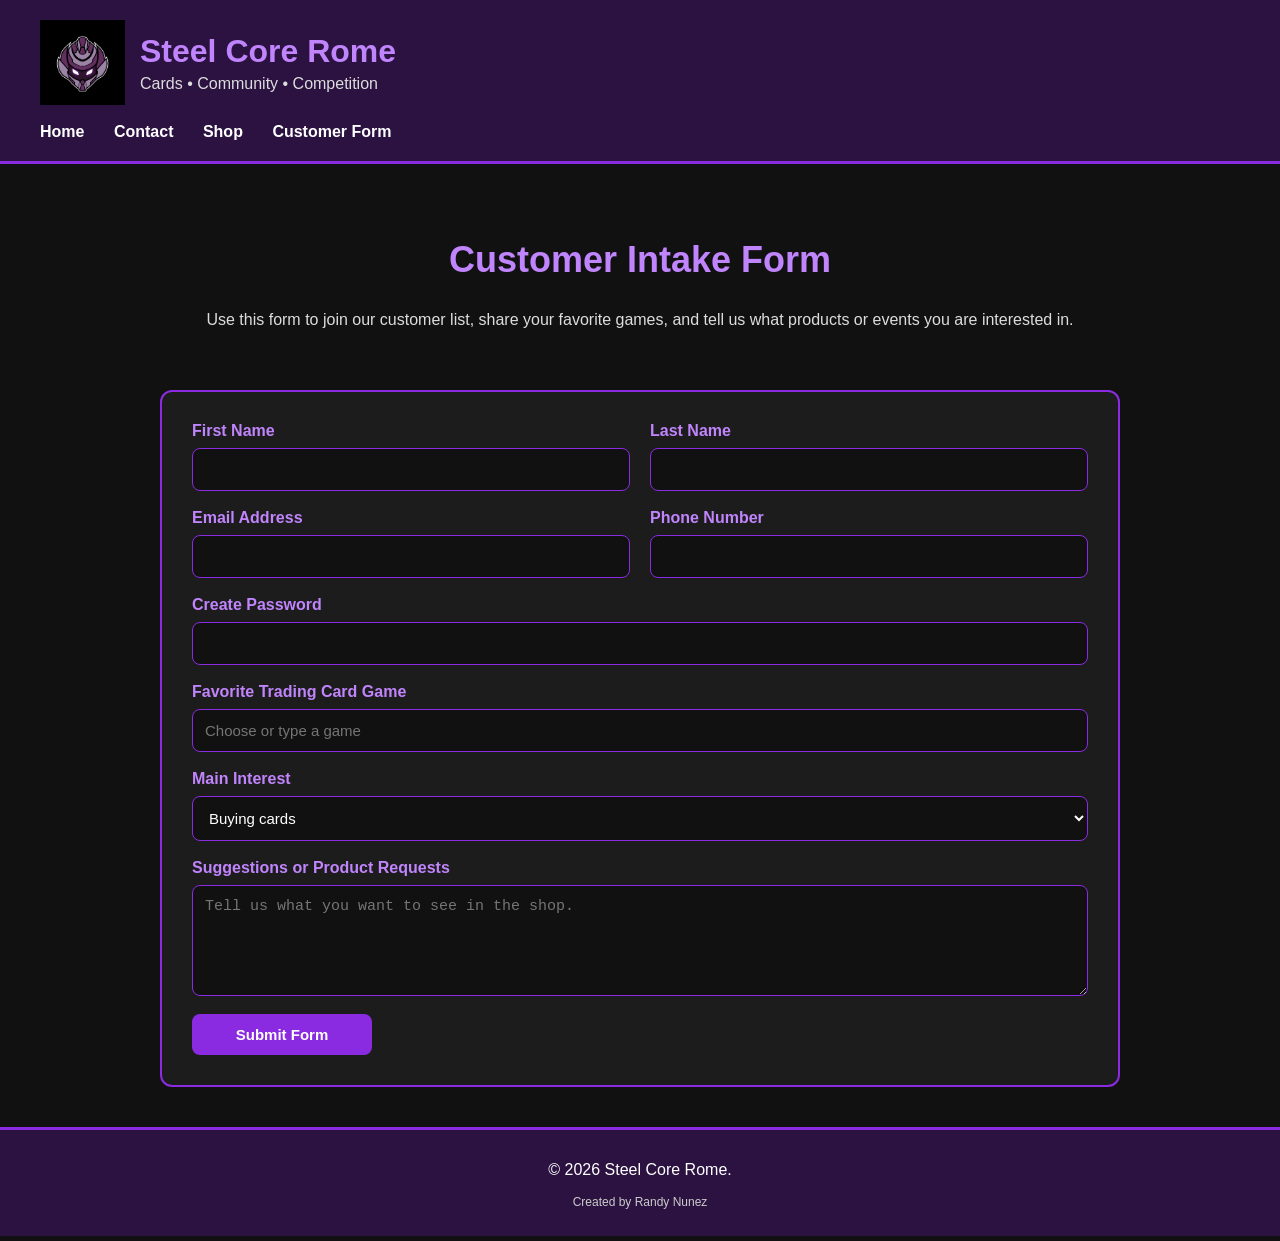
==== customer_form.html @ be0aacf9 "Rename Customer Form to customer_form.html" ====
<!-- Randy Nunez -->
<!DOCTYPE html>
<html lang="en">

<head>
    <meta charset="UTF-8">
    <meta name="viewport" content="width=device-width, initial-scale=1.0">
    <title>Steel Core Rome - Customer Form</title>
    <link rel="stylesheet" href="style.css">
</head>

<body>

    <header>
        <div class="logo-section">
            <img src="logo.jpeg" alt="Steel Core Rome Logo" class="logo">

            <div>
                <h1>Steel Core Rome</h1>
                <p class="tagline">Cards • Community • Competition</p>
            </div>
        </div>

        <nav>
            <a href="index.html">Home</a>
            <a href="problem2_contact.html">Contact</a>
            <a href="problem3_items.html">Shop</a>
            <a href="customer_form.html">Customer Form</a>
        </nav>
    </header>

    <main>
        <section class="form-hero">
            <h2>Customer Intake Form</h2>
            <p>
                Use this form to join our customer list, share your favorite games,
                and tell us what products or events you are interested in.
            </p>
        </section>

        <section class="form-section">
            <form action="#" method="post">
                <div class="form-row">
                    <div class="form-group">
                        <label for="first-name">First Name</label>
                        <input type="text" id="first-name" name="first-name" required>
                    </div>

                    <div class="form-group">
                        <label for="last-name">Last Name</label>
                        <input type="text" id="last-name" name="last-name" required>
                    </div>
                </div>

                <div class="form-row">
                    <div class="form-group">
                        <label for="email">Email Address</label>
                        <input type="email" id="email" name="email" required>
                    </div>

                    <div class="form-group">
                        <label for="phone">Phone Number</label>
                        <input type="tel" id="phone" name="phone">
                    </div>
                </div>

                <div class="form-group">
                    <label for="password">Create Password</label>
                    <input type="password" id="password" name="password" required>
                </div>

                <div class="form-group">
                    <label for="favorite-game">Favorite Trading Card Game</label>
                    <input list="tcg-list" id="favorite-game" name="favorite-game" placeholder="Choose or type a game">

                    <datalist id="tcg-list">
                        <option value="Pokemon">
                        <option value="Magic: The Gathering">
                        <option value="Yu-Gi-Oh!">
                        <option value="Final Fantasy TCG">
                        <option value="One Piece Card Game">
                        <option value="Disney Lorcana">
                    </datalist>
                </div>

                <div class="form-group">
                    <label for="interest">Main Interest</label>
                    <select id="interest" name="interest">
                        <option value="buying">Buying cards</option>
                        <option value="selling">Selling or trading cards</option>
                        <option value="events">Playing in events</option>
                        <option value="collecting">Collecting graded cards</option>
                    </select>
                </div>

                <div class="form-group">
                    <label for="suggestion">Suggestions or Product Requests</label>
                    <textarea id="suggestion" name="suggestion" rows="5" placeholder="Tell us what you want to see in the shop."></textarea>
                </div>

                <input type="submit" value="Submit Form" class="submit-button">
            </form>
        </section>
    </main>

    <footer>
        <p>&copy; 2026 Steel Core Rome.</p>
        <p class="student-name">Created by Randy Nunez</p>
    </footer>

</body>

</html>
---- style.css ----
/* Randy Nunez */

body {
    margin: 0;
    font-family: Arial, sans-serif;
    background-color: #111111;
    color: white;
}

/* HEADER */

header {
    background-color: #2b1240;
    padding: 20px 40px;
    border-bottom: 3px solid #8a2be2;
}

.logo-section {
    display: flex;
    align-items: center;
    gap: 15px;
}

.logo {
    width: 85px;
    height: auto;
}

h1 {
    margin: 0;
    color: #c084fc;
}

.tagline {
    margin: 5px 0 0 0;
    color: #dddddd;
}

/* NAVIGATION */

nav {
    margin-top: 18px;
}

nav a {
    color: white;
    text-decoration: none;
    margin-right: 25px;
    font-weight: bold;
}

nav a:hover {
    color: #c084fc;
}

/* HOME PAGE */

.hero {
    text-align: center;
    padding: 45px 20px;
}

.hero h2 {
    color: #c084fc;
    font-size: 38px;
    margin-bottom: 10px;
}

.hero p {
    font-size: 18px;
    color: #dddddd;
}

.site-link a {
    color: #c084fc;
}

.hero-image {
    width: 70%;
    margin-top: 25px;
    border-radius: 12px;
    border: 3px solid #8a2be2;
}

.video-section {
    width: 80%;
    margin: 0 auto 35px auto;
    text-align: center;
    background-color: #1c1c1c;
    border: 2px solid #8a2be2;
    border-radius: 12px;
    padding: 30px;
}

.video-section h2 {
    color: #c084fc;
}

.video-section p {
    color: #dddddd;
    font-size: 17px;
}

.video-section iframe {
    width: 100%;
    max-width: 800px;
    height: 450px;
    border: 3px solid #8a2be2;
    border-radius: 12px;
    margin-top: 20px;
}

.mission {
    width: 80%;
    margin: 0 auto 35px auto;
    background-color: #1c1c1c;
    border: 2px solid #8a2be2;
    border-radius: 12px;
    padding: 30px;
}

.mission h2 {
    color: #c084fc;
}

.features {
    width: 85%;
    margin: auto;
    display: flex;
    gap: 25px;
    padding-bottom: 40px;
}

.feature-box {
    flex: 1;
    background-color: #1c1c1c;
    border-left: 5px solid #8a2be2;
    border-radius: 10px;
    padding: 25px;
}

.feature-box h3 {
    color: #c084fc;
    margin-top: 0;
}

/* CONTACT PAGE */

.contact-hero,
.shop-title,
.form-hero {
    text-align: center;
    padding: 45px 20px;
}

.contact-hero h2,
.shop-title h2,
.form-hero h2 {
    color: #c084fc;
    font-size: 36px;
}

.contact-hero p,
.shop-title p,
.form-hero p {
    color: #dddddd;
}

.shop-section {
    width: 85%;
    margin: 0 auto 35px auto;
    background-color: #1c1c1c;
    border: 2px solid #8a2be2;
    border-radius: 12px;
    padding: 30px;
    display: flex;
    align-items: center;
    gap: 30px;
}

.shop-text {
    flex: 1;
}

.shop-text h2 {
    color: #c084fc;
}

.shop-section img {
    width: 40%;
    border-radius: 12px;
    border: 3px solid #8a2be2;
}

.contact-grid {
    width: 85%;
    margin: auto;
    display: grid;
    grid-template-columns: repeat(2, 1fr);
    gap: 25px;
}

.contact-card {
    background-color: #1c1c1c;
    border-left: 5px solid #8a2be2;
    border-radius: 10px;
    padding: 25px;
}

.contact-card h3 {
    color: #c084fc;
    margin-top: 0;
}

.contact-card iframe {
    width: 100%;
    height: 250px;
    border: 0;
    border-radius: 10px;
    margin-top: 15px;
}

.hours-card table {
    width: 100%;
    border-collapse: collapse;
    margin-top: 15px;
}

.hours-card th {
    background-color: #2b1240;
    color: #c084fc;
    padding: 10px;
    text-align: left;
}

.hours-card td {
    border: 1px solid #8a2be2;
    padding: 10px;
}

.operation-info {
    width: 85%;
    margin: 35px auto;
    background-color: #1c1c1c;
    border: 2px solid #8a2be2;
    border-radius: 12px;
    padding: 30px;
}

.operation-info h2 {
    color: #c084fc;
}

/* SHOP PAGE */

.product-columns {
    width: 90%;
    margin: auto;
    display: flex;
    gap: 25px;
    align-items: flex-start;
}

.category {
    flex: 1;
    background-color: #1c1c1c;
    border: 2px solid #8a2be2;
    border-radius: 12px;
    padding: 25px;
}

.category h3 {
    color: #c084fc;
    font-size: 22px;
    margin-top: 0;
    border-bottom: 2px solid #8a2be2;
    padding-bottom: 12px;
}

.category ul {
    list-style: none;
    padding: 0;
    margin: 0;
}

.category li {
    display: flex;
    justify-content: space-between;
    align-items: center;
    border-left: 5px solid #8a2be2;
    background-color: #151515;
    margin-top: 15px;
    padding: 14px 16px;
    border-radius: 10px;
}

.price {
    color: #c084fc;
    font-weight: bold;
}

/* CUSTOMER FORM PAGE */

.form-section {
    width: 70%;
    margin: 0 auto 40px auto;
    background-color: #1c1c1c;
    border: 2px solid #8a2be2;
    border-radius: 12px;
    padding: 30px;
}

.form-row {
    display: flex;
    gap: 20px;
}

.form-group {
    flex: 1;
    display: flex;
    flex-direction: column;
    margin-bottom: 18px;
}

label {
    color: #c084fc;
    font-weight: bold;
    margin-bottom: 8px;
}

input,
select,
textarea {
    padding: 12px;
    border-radius: 8px;
    border: 1px solid #8a2be2;
    background-color: #111111;
    color: white;
    font-size: 15px;
}

.submit-button {
    background-color: #8a2be2;
    color: white;
    font-weight: bold;
    cursor: pointer;
    border: none;
    width: 180px;
}

.submit-button:hover {
    background-color: #c084fc;
    color: #111111;
}

/* FOOTER */

footer {
    background-color: #2b1240;
    text-align: center;
    padding: 15px;
    margin-top: 40px;
    border-top: 3px solid #8a2be2;
}

.student-name {
    font-size: 12px;
    color: #cccccc;
}

/* RESPONSIVE DESIGN */

@media screen and (max-width: 800px) {
    header {
        padding: 20px;
    }

    .logo-section {
        flex-direction: column;
        text-align: center;
    }

    nav a {
        display: block;
        margin: 10px 0;
        text-align: center;
    }

    .hero-image,
    .shop-section img {
        width: 100%;
    }

    .features,
    .shop-section,
    .product-columns,
    .form-row {
        flex-direction: column;
    }

    .contact-grid {
        grid-template-columns: 1fr;
    }

    .mission,
    .video-section,
    .shop-section,
    .operation-info,
    .form-section {
        width: 85%;
    }

    .video-section iframe {
        height: 250px;
    }
}
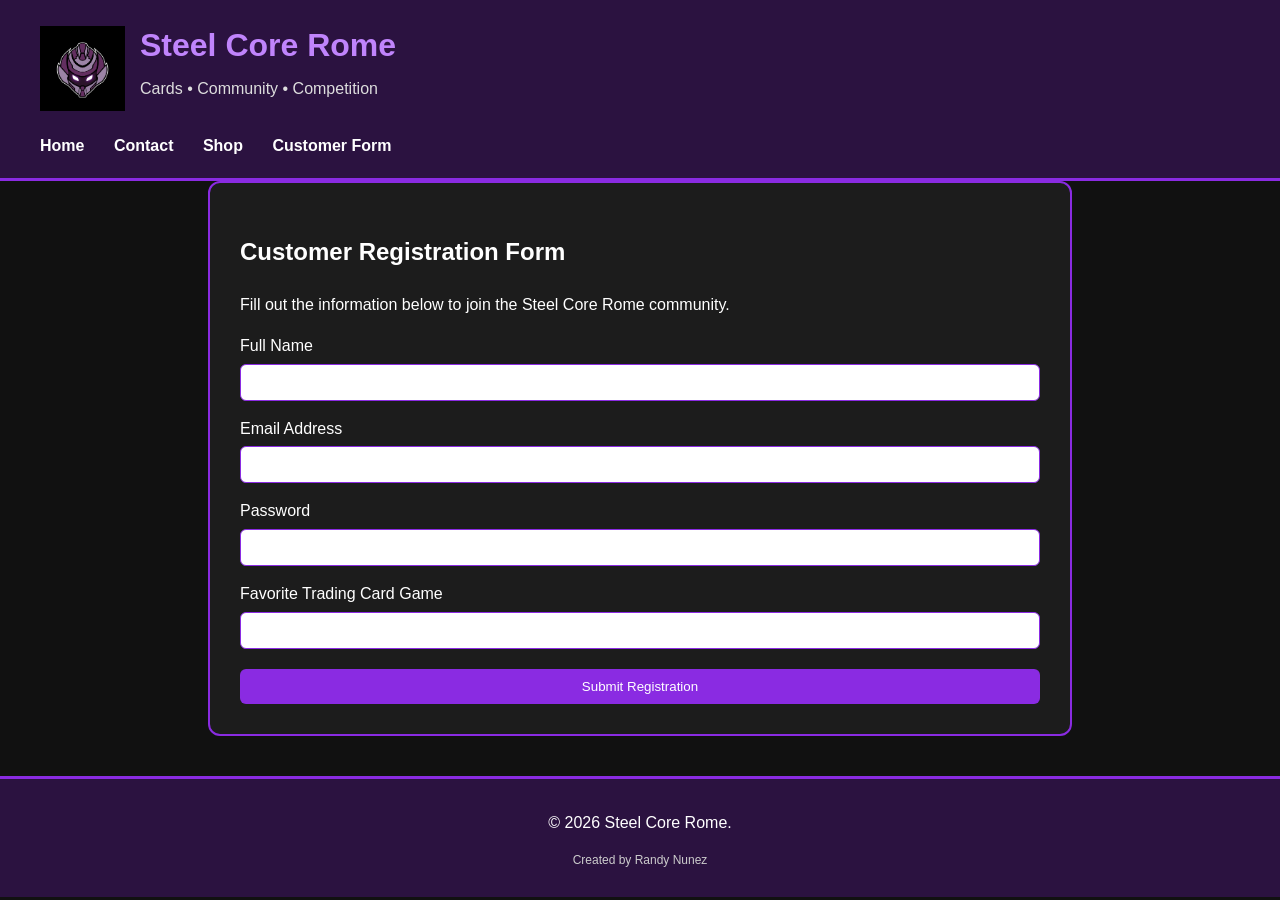
==== commit 9258bd82: "Update customer_form.html" ====
--- a/customer_form.html
+++ b/customer_form.html
@@ -12,6 +12,7 @@
 <body>
 
     <header>
+
         <div class="logo-section">
             <img src="logo.jpeg" alt="Steel Core Rome Logo" class="logo">
 
@@ -27,87 +28,61 @@
             <a href="problem3_items.html">Shop</a>
             <a href="customer_form.html">Customer Form</a>
         </nav>
+
     </header>
 
     <main>
-        <section class="form-hero">
-            <h2>Customer Intake Form</h2>
+
+        <section class="form-container">
+
+            <h2>Customer Registration Form</h2>
+
             <p>
-                Use this form to join our customer list, share your favorite games,
-                and tell us what products or events you are interested in.
+                Fill out the information below to join the Steel Core Rome community.
             </p>
+
+            <form id="customerForm">
+
+                <label for="name">Full Name</label>
+                <input type="text" id="name" required>
+
+                <label for="email">Email Address</label>
+                <input type="email" id="email" required>
+
+                <label for="password">Password</label>
+                <input type="password" id="password" required>
+
+                <label for="favoriteGame">Favorite Trading Card Game</label>
+
+                <input list="games" id="favoriteGame">
+
+                <datalist id="games">
+                    <option value="Pokemon">
+                    <option value="Magic: The Gathering">
+                    <option value="Yu-Gi-Oh!">
+                    <option value="One Piece">
+                    <option value="Disney Lorcana">
+                </datalist>
+
+                <input type="submit" value="Submit Registration">
+
+            </form>
+
         </section>
 
-        <section class="form-section">
-            <form action="#" method="post">
-                <div class="form-row">
-                    <div class="form-group">
-                        <label for="first-name">First Name</label>
-                        <input type="text" id="first-name" name="first-name" required>
-                    </div>
-
-                    <div class="form-group">
-                        <label for="last-name">Last Name</label>
-                        <input type="text" id="last-name" name="last-name" required>
-                    </div>
-                </div>
-
-                <div class="form-row">
-                    <div class="form-group">
-                        <label for="email">Email Address</label>
-                        <input type="email" id="email" name="email" required>
-                    </div>
-
-                    <div class="form-group">
-                        <label for="phone">Phone Number</label>
-                        <input type="tel" id="phone" name="phone">
-                    </div>
-                </div>
-
-                <div class="form-group">
-                    <label for="password">Create Password</label>
-                    <input type="password" id="password" name="password" required>
-                </div>
-
-                <div class="form-group">
-                    <label for="favorite-game">Favorite Trading Card Game</label>
-                    <input list="tcg-list" id="favorite-game" name="favorite-game" placeholder="Choose or type a game">
-
-                    <datalist id="tcg-list">
-                        <option value="Pokemon">
-                        <option value="Magic: The Gathering">
-                        <option value="Yu-Gi-Oh!">
-                        <option value="Final Fantasy TCG">
-                        <option value="One Piece Card Game">
-                        <option value="Disney Lorcana">
-                    </datalist>
-                </div>
-
-                <div class="form-group">
-                    <label for="interest">Main Interest</label>
-                    <select id="interest" name="interest">
-                        <option value="buying">Buying cards</option>
-                        <option value="selling">Selling or trading cards</option>
-                        <option value="events">Playing in events</option>
-                        <option value="collecting">Collecting graded cards</option>
-                    </select>
-                </div>
-
-                <div class="form-group">
-                    <label for="suggestion">Suggestions or Product Requests</label>
-                    <textarea id="suggestion" name="suggestion" rows="5" placeholder="Tell us what you want to see in the shop."></textarea>
-                </div>
-
-                <input type="submit" value="Submit Form" class="submit-button">
-            </form>
-        </section>
     </main>
 
     <footer>
+
         <p>&copy; 2026 Steel Core Rome.</p>
-        <p class="student-name">Created by Randy Nunez</p>
+
+        <p class="student-name">
+            Created by Randy Nunez
+        </p>
+
     </footer>
 
+    <script src="Script.js"></script>
+
 </body>
-
 </html>
--- a/style.css
+++ b/style.css
@@ -5,14 +5,15 @@
     font-family: Arial, sans-serif;
     background-color: #111111;
     color: white;
+    line-height: 1.6;
 }
 
 /* HEADER */
 
 header {
     background-color: #2b1240;
+    border-bottom: 3px solid #8a2be2;
     padding: 20px 40px;
-    border-bottom: 3px solid #8a2be2;
 }
 
 .logo-section {
@@ -32,14 +33,14 @@
 }
 
 .tagline {
-    margin: 5px 0 0 0;
+    margin-top: 5px;
     color: #dddddd;
 }
 
 /* NAVIGATION */
 
 nav {
-    margin-top: 18px;
+    margin-top: 15px;
 }
 
 nav a {
@@ -47,88 +48,81 @@
     text-decoration: none;
     margin-right: 25px;
     font-weight: bold;
+    transition: 0.3s;
 }
 
 nav a:hover {
     color: #c084fc;
 }
 
-/* HOME PAGE */
-
-.hero {
+/* MAIN CONTENT */
+
+main {
+    width: 90%;
+    max-width: 1200px;
+    margin: auto;
+}
+
+/* HERO */
+
+.hero,
+.contact-hero,
+.shop-title {
     text-align: center;
-    padding: 45px 20px;
-}
-
-.hero h2 {
-    color: #c084fc;
-    font-size: 38px;
+    padding: 40px 20px;
+}
+
+.hero h2,
+.contact-hero h2,
+.shop-title h2 {
+    color: #c084fc;
+    font-size: 36px;
     margin-bottom: 10px;
 }
 
-.hero p {
-    font-size: 18px;
-    color: #dddddd;
-}
-
-.site-link a {
-    color: #c084fc;
-}
-
 .hero-image {
-    width: 70%;
-    margin-top: 25px;
+    width: 100%;
+    max-width: 850px;
     border-radius: 12px;
     border: 3px solid #8a2be2;
-}
-
-.video-section {
-    width: 80%;
-    margin: 0 auto 35px auto;
-    text-align: center;
+    margin-top: 20px;
+}
+
+/* GENERAL CARD STYLING */
+
+.mission,
+.video-section,
+.shop-section,
+.operation-info,
+.category,
+.form-container {
     background-color: #1c1c1c;
     border: 2px solid #8a2be2;
     border-radius: 12px;
     padding: 30px;
-}
-
-.video-section h2 {
-    color: #c084fc;
-}
-
-.video-section p {
-    color: #dddddd;
-    font-size: 17px;
+    margin-bottom: 30px;
+}
+
+/* VIDEO */
+
+.video-section {
+    text-align: center;
 }
 
 .video-section iframe {
     width: 100%;
     max-width: 800px;
     height: 450px;
+    border-radius: 12px;
     border: 3px solid #8a2be2;
-    border-radius: 12px;
-    margin-top: 20px;
-}
-
-.mission {
-    width: 80%;
-    margin: 0 auto 35px auto;
-    background-color: #1c1c1c;
-    border: 2px solid #8a2be2;
-    border-radius: 12px;
-    padding: 30px;
-}
-
-.mission h2 {
-    color: #c084fc;
-}
+}
+
+/* FEATURES */
 
 .features {
-    width: 85%;
-    margin: auto;
-    display: flex;
-    gap: 25px;
-    padding-bottom: 40px;
+    display: flex;
+    gap: 20px;
+    margin-bottom: 30px;
 }
 
 .feature-box {
@@ -136,54 +130,15 @@
     background-color: #1c1c1c;
     border-left: 5px solid #8a2be2;
     border-radius: 10px;
-    padding: 25px;
-}
-
-.feature-box h3 {
-    color: #c084fc;
-    margin-top: 0;
+    padding: 20px;
 }
 
 /* CONTACT PAGE */
 
-.contact-hero,
-.shop-title,
-.form-hero {
-    text-align: center;
-    padding: 45px 20px;
-}
-
-.contact-hero h2,
-.shop-title h2,
-.form-hero h2 {
-    color: #c084fc;
-    font-size: 36px;
-}
-
-.contact-hero p,
-.shop-title p,
-.form-hero p {
-    color: #dddddd;
-}
-
 .shop-section {
-    width: 85%;
-    margin: 0 auto 35px auto;
-    background-color: #1c1c1c;
-    border: 2px solid #8a2be2;
-    border-radius: 12px;
-    padding: 30px;
-    display: flex;
+    display: flex;
+    gap: 25px;
     align-items: center;
-    gap: 30px;
-}
-
-.shop-text {
-    flex: 1;
-}
-
-.shop-text h2 {
-    color: #c084fc;
 }
 
 .shop-section img {
@@ -193,8 +148,6 @@
 }
 
 .contact-grid {
-    width: 85%;
-    margin: auto;
     display: grid;
     grid-template-columns: repeat(2, 1fr);
     gap: 25px;
@@ -204,21 +157,17 @@
     background-color: #1c1c1c;
     border-left: 5px solid #8a2be2;
     border-radius: 10px;
-    padding: 25px;
-}
-
-.contact-card h3 {
-    color: #c084fc;
-    margin-top: 0;
+    padding: 20px;
 }
 
 .contact-card iframe {
     width: 100%;
     height: 250px;
-    border: 0;
+    border: none;
     border-radius: 10px;
-    margin-top: 15px;
-}
+}
+
+/* TABLES */
 
 .hours-card table {
     width: 100%;
@@ -238,129 +187,84 @@
     padding: 10px;
 }
 
-.operation-info {
-    width: 85%;
-    margin: 35px auto;
-    background-color: #1c1c1c;
-    border: 2px solid #8a2be2;
-    border-radius: 12px;
-    padding: 30px;
-}
-
-.operation-info h2 {
-    color: #c084fc;
-}
-
-/* SHOP PAGE */
+/* SHOP PAGE FLEXBOX */
 
 .product-columns {
-    width: 90%;
-    margin: auto;
-    display: flex;
-    gap: 25px;
-    align-items: flex-start;
+    display: flex;
+    gap: 20px;
 }
 
 .category {
     flex: 1;
-    background-color: #1c1c1c;
-    border: 2px solid #8a2be2;
-    border-radius: 12px;
-    padding: 25px;
 }
 
 .category h3 {
     color: #c084fc;
-    font-size: 22px;
-    margin-top: 0;
-    border-bottom: 2px solid #8a2be2;
-    padding-bottom: 12px;
 }
 
 .category ul {
     list-style: none;
     padding: 0;
-    margin: 0;
 }
 
 .category li {
     display: flex;
     justify-content: space-between;
-    align-items: center;
+    margin-top: 12px;
+    padding: 12px;
+    background-color: #151515;
     border-left: 5px solid #8a2be2;
-    background-color: #151515;
+    border-radius: 8px;
+}
+
+.price {
+    color: #c084fc;
+    font-weight: bold;
+}
+
+/* FORM PAGE */
+
+.form-container {
+    max-width: 800px;
+    margin: auto;
+}
+
+label {
+    display: block;
     margin-top: 15px;
-    padding: 14px 16px;
-    border-radius: 10px;
-}
-
-.price {
-    color: #c084fc;
-    font-weight: bold;
-}
-
-/* CUSTOMER FORM PAGE */
-
-.form-section {
-    width: 70%;
-    margin: 0 auto 40px auto;
-    background-color: #1c1c1c;
-    border: 2px solid #8a2be2;
-    border-radius: 12px;
-    padding: 30px;
-}
-
-.form-row {
-    display: flex;
-    gap: 20px;
-}
-
-.form-group {
-    flex: 1;
-    display: flex;
-    flex-direction: column;
-    margin-bottom: 18px;
-}
-
-label {
-    color: #c084fc;
-    font-weight: bold;
-    margin-bottom: 8px;
+    margin-bottom: 5px;
 }
 
 input,
 select,
 textarea {
-    padding: 12px;
-    border-radius: 8px;
+    width: 100%;
+    padding: 10px;
+    border-radius: 6px;
     border: 1px solid #8a2be2;
-    background-color: #111111;
-    color: white;
-    font-size: 15px;
-}
-
-.submit-button {
+    box-sizing: border-box;
+}
+
+input[type="submit"] {
     background-color: #8a2be2;
     color: white;
-    font-weight: bold;
+    border: none;
+    margin-top: 20px;
     cursor: pointer;
-    border: none;
-    width: 180px;
-}
-
-.submit-button:hover {
-    background-color: #c084fc;
-    color: #111111;
+}
+
+input[type="submit"]:hover {
+    background-color: #6d1ed4;
 }
 
 /* FOOTER */
 
 footer {
     background-color: #2b1240;
+    border-top: 3px solid #8a2be2;
     text-align: center;
     padding: 15px;
     margin-top: 40px;
-    border-top: 3px solid #8a2be2;
 }
 
 .student-name {
@@ -370,47 +274,32 @@
 
 /* RESPONSIVE DESIGN */
 
-@media screen and (max-width: 800px) {
+@media screen and (max-width: 768px) {
+
+    .features,
+    .product-columns,
+    .shop-section {
+        flex-direction: column;
+    }
+
+    .contact-grid {
+        grid-template-columns: 1fr;
+    }
+
+    .shop-section img {
+        width: 100%;
+    }
+
+    .video-section iframe {
+        height: 250px;
+    }
+
     header {
         padding: 20px;
-    }
-
-    .logo-section {
-        flex-direction: column;
-        text-align: center;
     }
 
     nav a {
         display: block;
         margin: 10px 0;
-        text-align: center;
-    }
-
-    .hero-image,
-    .shop-section img {
-        width: 100%;
-    }
-
-    .features,
-    .shop-section,
-    .product-columns,
-    .form-row {
-        flex-direction: column;
-    }
-
-    .contact-grid {
-        grid-template-columns: 1fr;
-    }
-
-    .mission,
-    .video-section,
-    .shop-section,
-    .operation-info,
-    .form-section {
-        width: 85%;
-    }
-
-    .video-section iframe {
-        height: 250px;
-    }
-}
+    }
+}
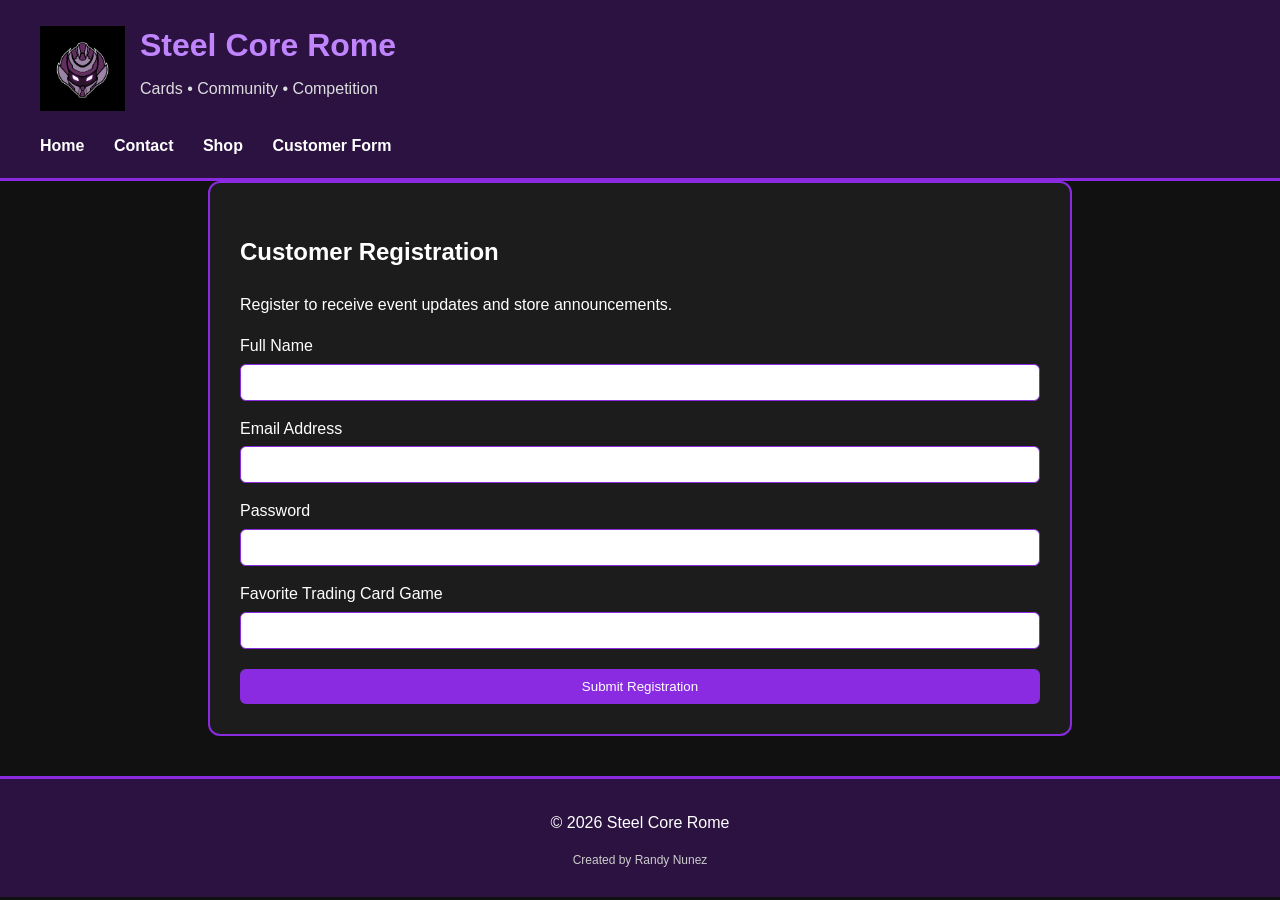
==== commit f4a77088: "Update customer_form.html" ====
--- a/customer_form.html
+++ b/customer_form.html
@@ -11,78 +11,82 @@
 
 <body>
 
-    <header>
+<header>
 
-        <div class="logo-section">
-            <img src="logo.jpeg" alt="Steel Core Rome Logo" class="logo">
+    <div class="logo-section">
 
-            <div>
-                <h1>Steel Core Rome</h1>
-                <p class="tagline">Cards • Community • Competition</p>
-            </div>
+        <img src="logo.jpeg" alt="Steel Core Rome Logo" class="logo">
+
+        <div>
+            <h1>Steel Core Rome</h1>
+            <p class="tagline">Cards • Community • Competition</p>
         </div>
 
-        <nav>
-            <a href="index.html">Home</a>
-            <a href="problem2_contact.html">Contact</a>
-            <a href="problem3_items.html">Shop</a>
-            <a href="customer_form.html">Customer Form</a>
-        </nav>
+    </div>
 
-    </header>
+    <nav>
+        <a href="index.html">Home</a>
+        <a href="problem2_contact.html">Contact</a>
+        <a href="problem3_items.html">Shop</a>
+        <a href="customer_form.html">Customer Form</a>
+    </nav>
 
-    <main>
+</header>
 
-        <section class="form-container">
+<main>
 
-            <h2>Customer Registration Form</h2>
+    <section class="form-container">
 
-            <p>
-                Fill out the information below to join the Steel Core Rome community.
-            </p>
+        <h2>Customer Registration</h2>
 
-            <form id="customerForm">
-
-                <label for="name">Full Name</label>
-                <input type="text" id="name" required>
-
-                <label for="email">Email Address</label>
-                <input type="email" id="email" required>
-
-                <label for="password">Password</label>
-                <input type="password" id="password" required>
-
-                <label for="favoriteGame">Favorite Trading Card Game</label>
-
-                <input list="games" id="favoriteGame">
-
-                <datalist id="games">
-                    <option value="Pokemon">
-                    <option value="Magic: The Gathering">
-                    <option value="Yu-Gi-Oh!">
-                    <option value="One Piece">
-                    <option value="Disney Lorcana">
-                </datalist>
-
-                <input type="submit" value="Submit Registration">
-
-            </form>
-
-        </section>
-
-    </main>
-
-    <footer>
-
-        <p>&copy; 2026 Steel Core Rome.</p>
-
-        <p class="student-name">
-            Created by Randy Nunez
+        <p>
+            Register to receive event updates and store announcements.
         </p>
 
-    </footer>
+        <!-- IMPORTANT: No action and no method -->
 
-    <script src="Script.js"></script>
+        <form id="customerForm">
+
+            <label for="name">Full Name</label>
+            <input type="text" id="name" required>
+
+            <label for="email">Email Address</label>
+            <input type="email" id="email" required>
+
+            <label for="password">Password</label>
+            <input type="password" id="password" required>
+
+            <label for="favoriteGame">Favorite Trading Card Game</label>
+
+            <input list="games" id="favoriteGame">
+
+            <datalist id="games">
+                <option value="Pokemon">
+                <option value="Magic: The Gathering">
+                <option value="Yu-Gi-Oh!">
+                <option value="One Piece">
+                <option value="Disney Lorcana">
+            </datalist>
+
+            <input type="submit" value="Submit Registration">
+
+        </form>
+
+    </section>
+
+</main>
+
+<footer>
+
+    <p>&copy; 2026 Steel Core Rome</p>
+
+    <p class="student-name">
+        Created by Randy Nunez
+    </p>
+
+</footer>
+
+<script src="Script.js"></script>
 
 </body>
 </html>
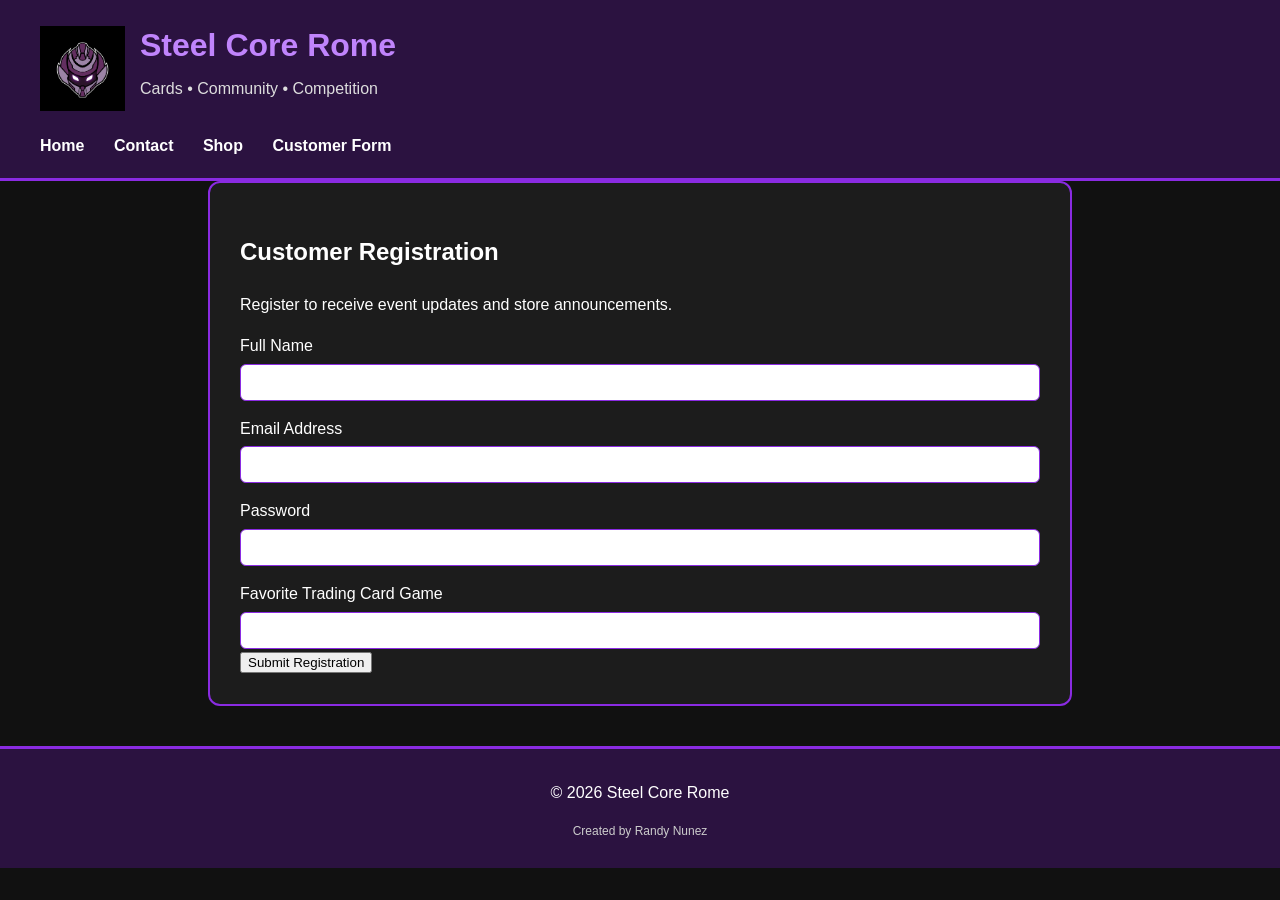
==== commit 2a882a48: "Update customer_form.html" ====
--- a/customer_form.html
+++ b/customer_form.html
@@ -43,8 +43,6 @@
             Register to receive event updates and store announcements.
         </p>
 
-        <!-- IMPORTANT: No action and no method -->
-
         <form id="customerForm">
 
             <label for="name">Full Name</label>
@@ -68,7 +66,9 @@
                 <option value="Disney Lorcana">
             </datalist>
 
-            <input type="submit" value="Submit Registration">
+            <button type="button" id="submitBtn">
+                Submit Registration
+            </button>
 
         </form>
 
@@ -86,7 +86,7 @@
 
 </footer>
 
-<script src="Script.js"></script>
+<script src="script.js"></script>
 
 </body>
 </html>
